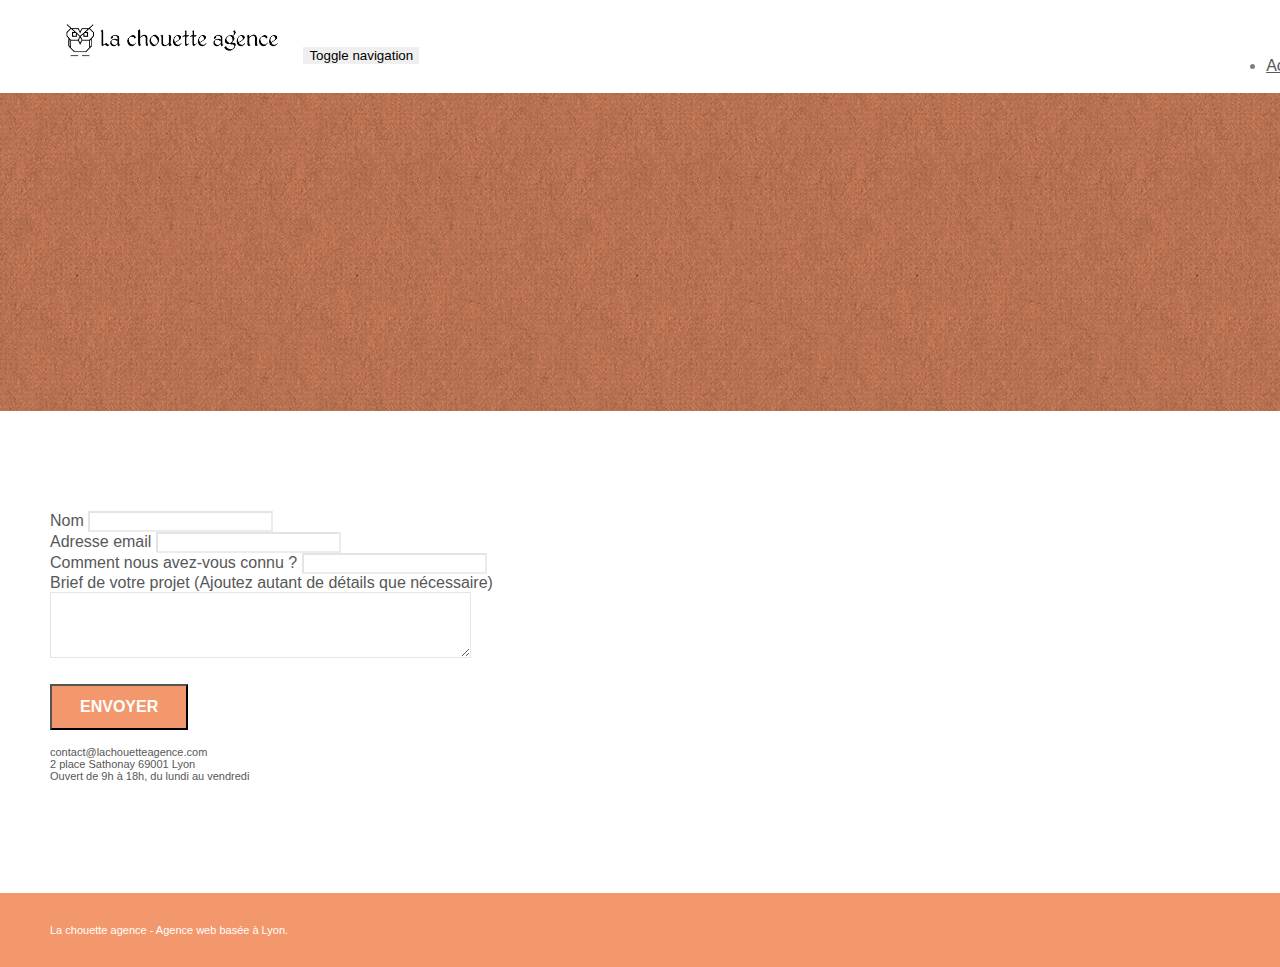
==== page2.html @ 3dccb361 "Modif. attribut lang" ====
<!DOCTYPE html>
<html lang="fr">
  <head>
    <meta charset="utf-8" />
    <meta name="keywords" content="" />
    <meta name="description" content="" />
    <meta
      name="viewport"
      content="width=device-width, initial-scale=1.0, viewport-fit=cover"
    />
    <link rel="shortcut icon" type="image/png" href="favicon.jpg" />

    <link rel="stylesheet" type="text/css" href="./css/bootstrap.min.css" />
    <link rel="stylesheet" type="text/css" href="style.css" />
    <link rel="stylesheet" type="text/css" href="./css/font-awesome.min.css" />
    <link rel="stylesheet" type="text/css" href="./css/et-line.min.css" />

    <script src="./js/jquery-2.1.0.min.js"></script>
    <script src="./js/bootstrap.min.js"></script>
    <script src="./js/blocs.min.js"></script>
    <script src="./js/jqBootstrapValidation.js"></script>
    <script src="./js/formHandler.js"></script>
    <title>page2</title>

    <!-- Analytics -->

    <!-- Analytics END -->
  </head>
  <body>
    <!-- Principal conteneur -->
    <div class="page-container">
      <!-- bloc-0 -->
      <div class="bloc bgc-white l-bloc" id="bloc-0">
        <div class="container bloc-sm">
          <nav class="navbar row">
            <div class="navbar-header">
              <a class="navbar-brand" href="index.html"
                ><img
                  src="img/la-chouette-agence.png"
                  alt="atlanta web design logo"
                  height="40"
              /></a>
              <button
                id="nav-toggle"
                type="button"
                class="ui-navbar-toggle navbar-toggle"
                data-toggle="collapse"
                data-target=".navbar-1"
              >
                <span class="sr-only">Toggle navigation</span
                ><span class="icon-bar"></span><span class="icon-bar"></span
                ><span class="icon-bar"></span>
              </button>
            </div>
            <div class="collapse navbar-collapse navbar-1 special-dropdown-nav">
              <ul class="site-navigation nav navbar-nav">
                <li>
                  <a href="index.html">Accueil</a>
                </li>
                <li></li>
                <li>
                  <a href="page2.html">page2 &gt;</a>
                </li>
              </ul>
            </div>
          </nav>
        </div>
      </div>
      <!-- bloc-0 END -->

      <!-- bloc-6 -->
      <div
        class="bloc bg-dots-bg bg-repeat bgc-atomic-tangerine d-bloc bloc-bg-texture texture-paper"
        id="bloc-6"
      >
        <div class="container bloc-lg">
          <div class="row">
            <div class="col-sm-12">
              <h1 class="text-center hero-bloc-text tc-white">
                Parlons web design !
              </h1>
              <p class="text-center mg-lg tc-white tight-width-whitespace">
                Nous sommes ravis que vous souhaitiez collaborer avec notre
                agence.<br />
                Parlez-nous de votre projet en complétant le formulaire
                ci-dessous.
              </p>
            </div>
          </div>
        </div>
      </div>
      <!-- bloc-6 END -->

      <!-- bloc-7 -->
      <div class="bloc bgc-white l-bloc" id="bloc-7">
        <div class="container bloc-lg">
          <div class="row">
            <div class="col-sm-6">
              <form
                id="form_1"
                novalidate
                success-msg="Your message has been sent."
                fail-msg="Sorry it seems that our mail server is not responding, Sorry for the inconvenience!"
              >
                <div class="form-group">
                  <label> Nom </label>
                  <input id="name" class="form-control" required />
                </div>
                <div class="form-group">
                  <label> Adresse email </label>
                  <input
                    id="email"
                    class="form-control"
                    type="email"
                    required
                  />
                </div>
                <div class="form-group">
                  <label> Comment nous avez-vous connu ? </label>
                  <input
                    class="form-control"
                    type="email"
                    required
                    id="input_504"
                  />
                </div>
                <div class="form-group">
                  <label>
                    Brief de votre projet (Ajoutez autant de détails que
                    nécessaire)<br /> </label
                  ><textarea
                    id="message"
                    class="form-control"
                    rows="4"
                    cols="50"
                    required
                  ></textarea>
                </div>
                <button
                  class="bloc-button btn btn-lg btn-block cta-hero btn-atomic-tangerine"
                  type="submit"
                >
                  Envoyer
                </button>
              </form>
            </div>
            <div class="col-sm-6">
              <p>
                contact@lachouetteagence.com<br />2 place Sathonay 69001 Lyon<br />Ouvert
                de 9h à 18h, du lundi au vendredi<br />
              </p>
            </div>
          </div>
        </div>
      </div>
      <!-- bloc-7 END -->

      <!-- ScrollToTop Button -->
      <a class="bloc-button btn btn-d scrollToTop" onclick="scrollToTarget('1')"
        ><span class="fa fa-chevron-up"></span
      ></a>
      <!-- ScrollToTop Button END-->

      <!-- Footer - bloc-8 -->
      <div class="bloc bgc-atomic-tangerine d-bloc" id="bloc-8">
        <div class="container bloc-sm">
          <div class="row">
            <div class="col-sm-12">
              <p class="text-center white">
                La chouette agence - Agence web basée à Lyon.<br />
              </p>
              <div class="row row-no-gutters social">
                <div class="col-sm-3">
                  <div class="text-center">
                    <a class="social" href="index.html"
                      ><span class="fa fa-twitter icon-md"></span
                    ></a>
                  </div>
                </div>
                <div class="col-sm-3">
                  <div class="text-center">
                    <a class="social" href="index.html"
                      ><span class="fa fa-facebook icon-md"></span
                    ></a>
                  </div>
                </div>
                <div class="col-sm-3">
                  <div class="text-center">
                    <a class="social" href="index.html"
                      ><span class="fa fa-dribbble icon-md"></span
                    ></a>
                  </div>
                </div>
                <div class="col-sm-3">
                  <div class="text-center">
                    <a class="social" href="index.html"
                      ><span class="fa fa-instagram icon-md"></span
                    ></a>
                  </div>
                </div>
              </div>
            </div>
          </div>
        </div>
      </div>
      <!-- Footer - bloc-8 END -->
    </div>
    <!-- Principal conteneur END -->
  </body>
</html>
---- style.css ----
body {
    margin: 0;
    padding: 0;
    background: #FFF;
    overflow-x: hidden;
    -webkit-font-smoothing: antialiased;
    -moz-osx-font-smoothing: grayscale;
}

a,
button {
    transition: all .3s ease-in-out;
    outline: none!important;
}

a:hover {
    text-decoration: none;
    cursor: pointer;
}

#page-loading-blocs-notifaction {
    position: fixed;
    top: 0;
    bottom: 0;
    width: 100%;
    z-index: 100000;
    background: #FFFFFF url("img/pageload-spinner.gif") no-repeat center center;
}

.bloc {
    width: 100%;
    clear: both;
    background: 50% 50% no-repeat;
    padding: 0 50px;
    -webkit-background-size: cover;
    -moz-background-size: cover;
    -o-background-size: cover;
    background-size: cover;
    position: relative;
}

.bloc .container {
    padding-left: 0;
    padding-right: 0;
}

.bloc-lg {
    padding: 100px 50px;
}

.bloc-md {
    padding: 50px;
}

.bloc-sm {
    padding: 20px 50px;
}

.bg-center,
.bg-l-edge,
.bg-r-edge,
.bg-t-edge,
.bg-b-edge,
.bg-tl-edge,
.bg-bl-edge,
.bg-tr-edge,
.bg-br-edge,
.bg-repeat {
    -webkit-background-size: auto!important;
    -moz-background-size: auto!important;
    -o-background-size: auto!important;
    background-size: auto!important;
}

.bg-repeat {
    background: repeat;
}

.bg-t-edge {
    background: top no-repeat;
}

.bloc-bg-texture::before {
    content: "";
    background-size: 2px 2px;
    position: absolute;
    top: 0;
    bottom: 0;
    left: 0;
    right: 0;
}

.texture-paper::before {
    background: url("img/texture-paper.png");
    background-size: 280px 280px;
}

.b-parallax {
    background-attachment: fixed;
}

.d-bloc {
    color: rgba(255, 255, 255, .7);
}

.d-bloc button:hover {
    color: rgba(255, 255, 255, .9);
}

.d-bloc .icon-round,
.d-bloc .icon-square,
.d-bloc .icon-rounded,
.d-bloc .icon-semi-rounded-a,
.d-bloc .icon-semi-rounded-b {
    border-color: rgba(255, 255, 255, .9);
}

.d-bloc .divider-h span {
    border-color: rgba(255, 255, 255, .2);
}

.d-bloc .a-btn,
.d-bloc .navbar a,
.d-bloc .navbar-brand,
.d-bloc a .icon-sm,
.d-bloc a .icon-md,
.d-bloc a .icon-lg,
.d-bloc a .icon-xl,
.d-bloc h1 a,
.d-bloc h2 a,
.d-bloc h3 a,
.d-bloc h4 a,
.d-bloc h5 a,
.d-bloc h6 a,
.d-bloc p a {
    color: rgba(255, 255, 255, .6);
}

.d-bloc .a-btn:hover,
.d-bloc .navbar a:hover,
.d-bloc .navbar-brand:hover,
.d-bloc a:hover .icon-sm,
.d-bloc a:hover .icon-md,
.d-bloc a:hover .icon-lg,
.d-bloc a:hover .icon-xl,
.d-bloc h1 a:hover,
.d-bloc h2 a:hover,
.d-bloc h3 a:hover,
.d-bloc h4 a:hover,
.d-bloc h5 a:hover,
.d-bloc h6 a:hover,
.d-bloc p a:hover {
    color: rgba(255, 255, 255, 1);
}

.d-bloc .navbar-toggle .icon-bar {
    background: rgba(255, 255, 255, 1);
}

.d-bloc .btn-wire,
.d-bloc .btn-wire:hover {
    color: rgba(255, 255, 255, 1);
    border-color: rgba(255, 255, 255, 1);
}

.d-bloc .panel {
    color: rgba(0, 0, 0, .5);
}

.d-bloc .panel button:hover {
    color: rgba(0, 0, 0, .7);
}

.d-bloc .panel icon {
    border-color: rgba(0, 0, 0, .7);
}

.d-bloc .panel .divider-h span {
    border-color: rgba(0, 0, 0, .1);
}

.d-bloc .panel .a-btn {
    color: rgba(0, 0, 0, .6);
}

.d-bloc .panel .a-btn:hover {
    color: rgba(0, 0, 0, 1);
}

.d-bloc .panel .btn-wire,
.d-bloc .panel .btn-wire:hover {
    color: rgba(0, 0, 0, .7);
    border-color: rgba(0, 0, 0, .3);
}

.d-bloc .panel,
.l-bloc {
    color: rgba(0, 0, 0, .5);
}

.d-bloc .panel button:hover,
.l-bloc button:hover {
    color: rgba(0, 0, 0, .7);
}

.l-bloc .icon-round,
.l-bloc .icon-square,
.l-bloc .icon-rounded,
.l-bloc .icon-semi-rounded-a,
.l-bloc .icon-semi-rounded-b {
    border-color: rgba(0, 0, 0, .7);
}

.d-bloc .panel .divider-h span,
.l-bloc .divider-h span {
    border-color: rgba(0, 0, 0, .1);
}

.d-bloc .panel .a-btn,
.l-bloc .a-btn,
.l-bloc .navbar a,
.l-bloc .navbar-brand,
.l-bloc a .icon-sm,
.l-bloc a .icon-md,
.l-bloc a .icon-lg,
.l-bloc a .icon-xl,
.l-bloc h1 a,
.l-bloc h2 a,
.l-bloc h3 a,
.l-bloc h4 a,
.l-bloc h5 a,
.l-bloc h6 a,
.l-bloc p a {
    color: rgba(0, 0, 0, .6);
}

.d-bloc .panel .a-btn:hover,
.l-bloc .a-btn:hover,
.l-bloc .navbar a:hover,
.l-bloc .navbar-brand:hover,
.l-bloc a:hover .icon-sm,
.l-bloc a:hover .icon-md,
.l-bloc a:hover .icon-lg,
.l-bloc a:hover .icon-xl,
.l-bloc h1 a:hover,
.l-bloc h2 a:hover,
.l-bloc h3 a:hover,
.l-bloc h4 a:hover,
.l-bloc h5 a:hover,
.l-bloc h6 a:hover,
.l-bloc p a:hover {
    color: rgba(0, 0, 0, 1);
}

.l-bloc .navbar-toggle .icon-bar {
    color: rgba(0, 0, 0, .6);
}

.d-bloc .panel .btn-wire,
.d-bloc .panel .btn-wire:hover,
.l-bloc .btn-wire,
.l-bloc .btn-wire:hover {
    color: rgba(0, 0, 0, .7);
    border-color: rgba(0, 0, 0, .3);
}

.voffset {
    margin-top: 30px;
}

.voffset-lg {
    margin-top: 80px;
}

.row-no-gutters {
    margin-right: 0;
    margin-left: 0;
}

.row.row-no-gutters > [class^="col-"],
.row.row-no-gutters > [class*=" col-"] {
    padding-right: 0;
    padding-left: 0;
}

#bloc-1-hero h1 {
    font-size: 32px;
}

.navbar {
    margin-bottom: 0;
    z-index: 1;
}

.navbar-brand {
    height: auto;
    padding: 3px 15px;
    font-size: 25px;
    font-weight: normal;
    font-weight: 600;
    line-height: 44px;
}

.navbar-brand img {
    max-height: 200px;
    margin: 0 5px 0 0;
    display: inline;
}

.navbar-brand img[src$=svg] {
    min-width: 100px;
}

.nav-center .navbar-brand img {
    margin: 0;
}

.navbar .nav {
    padding-top: 2px;
    margin-right: -16px;
    float: right;
    z-index: 1;
}

.nav > li {
    float: left;
    margin-top: 4px;
    font-size: 16px;
}

.navbar-nav .open .dropdown-menu > li > a {
    text-align: inherit;
}

.nav > li a:hover,
.nav > li a:focus {
    background: transparent;
}

.navbar-toggle {
    margin: 10px 10px 0 0;
    border: 0px;
}

.navbar-toggle:hover {
    background: transparent!important;
}

.navbar-toggle .icon-bar {
    background-color: rgba(0, 0, 0, .5);
    width: 26px;
}

.nav-invert .navbar .nav {
    float: left;
}

.nav-invert .navbar-header,
.nav-invert .navbar-brand {
    float: right;
    position: relative;
    z-index: 2;
}

@media (min-width: 768px) {
    .site-navigation {
        position: absolute;
        top: 50%;
        right: 20px;
        transform: translate(0, -50%);
        -webkit-transform: translateY(-50%);
    }
    .nav > li .dropdown-menu a,
    .nav > li .dropdown-menu a:hover {
        color: #484848;
    }
    .nav-invert .site-navigation {
        left: 0;
        right: 0;
    }
    .nav-center {
        text-align: center;
    }
    .nav-center .navbar-header {
        width: 100%;
    }
    .nav-center .navbar-header,
    .nav-center .navbar-brand,
    .nav-center .nav > li {
        float: none;
        display: inline-block;
    }
    .nav-center .site-navigation {
        position: relative;
        width: 100%;
        right: 0;
        margin-right: 0px;
        margin-top: 20px;
    }
    .nav-center.mini-nav .navbar-toggle {
        float: none;
        margin: 10px auto 0;
    }
}

.nav > li > .dropdown a {
    background: none!important;
    display: block;
    padding: 14px 15px;
}

nav .caret {
    margin: 0 5px;
}

.dropdown-menu .dropdown-menu {
    top: -8px;
    left: 100%;
}

.dropdown-menu .dropmenu-flow-right {
    top: 100%;
    left: 0;
    margin-left: -1px;
    border-top-left-radius: 0;
    border-top-right-radius: 0;
}

.dropdown-menu .dropdown span {
    border: 4px solid black;
    border-top-color: transparent;
    border-right-color: transparent;
    border-bottom-color: transparent;
    margin: 6px -5px 0 0!important;
    float: right;
}

.mg-md {
    margin-top: 10px;
    margin-bottom: 20px;
}

.mg-lg {
    margin-top: 10px;
    margin-bottom: 40px;
}

.btn {
    margin: 0 5px 5px 0;
}

.btn.pull-right {
    margin: 0 0 5px 5px;
}

.btn-d,
.btn-d:hover,
.btn-d:focus {
    color: #FFF;
    background: rgba(0, 0, 0, .3);
}

button {
    outline: none!important;
}

.btn-rd {
    border-radius: 40px;
}

.btn-clean {
    border: 1px solid rgba(0, 0, 0, .08);
    border-bottom-color: rgba(0, 0, 0, .1);
    text-shadow: 0 1px 0 rgba(0, 0, 1, .1);
    box-shadow: 0 1px 3px rgba(0, 0, 1, .25), inset 0 1px 0 0 rgba(255, 255, 255, .15);
}

.icon-md {
    font-size: 30px!important;
}

.icon-lg {
    font-size: 60px!important;
}

.sm-shadow {
    text-shadow: 0 1px 2px rgba(0, 0, 0, .3);
}

.panel-sq,
.panel-sq .panel-heading,
.panel-sq .panel-footer {
    border-radius: 0;
}

.panel-rd {
    border-radius: 30px;
}

.panel-rd .panel-heading {
    border-radius: 29px 29px 0 0;
}

.panel-rd .panel-footer {
    border-radius: 0 0 29px 29px;
}

.form-control {
    border-color: rgba(0, 0, 0, .1);
    box-shadow: none;
}

.scrollToTop {
    width: 40px;
    height: 40px;
    position: fixed;
    bottom: 20px;
    right: 20px;
    opacity: 0;
    z-index: 500;
    transition: all .3s ease-in-out;
}

.scrollToTop span {
    margin-top: 6px;
}

.showScrollTop {
    font-size: 14px;
    opacity: 1;
}

a[data-lightbox] {
    position: relative;
    display: block;
    text-align: center;
}

a[data-lightbox]:hover::before {
    content: "+";
    font-family: "HelveticaNeue-Light", "Helvetica Neue Light", "Helvetica Neue", Helvetica, Arial;
    font-size: 32px;
    width: 50px;
    height: 50px;
    margin-left: -25px;
    border-radius: 50%;
    background: rgba(0, 0, 0, .6);
    color: #FFF;
    font-weight: 100;
    z-index: 1;
    position: absolute;
    top: 50%;
    transform: translateY(-50%);
    -webkit-transform: translateY(-50%);
}

a[data-lightbox]:hover img {
    opacity: 0.6;
    -webkit-animation-fill-mode: none;
    animation-fill-mode: none;
}

#lightbox-modal {
    display: flex;
    align-items: center;
}

#lightbox-modal .modal-dialog {
    width: 90%;
    max-width: 900px;
    margin: 0 auto 0;
}

#lightbox-modal .modal-dialog img {
    max-height: 90vh;
    margin: 0 auto;
}

.lightbox-caption {
    padding: 20px;
    color: #FFF;
    background: rgba(0, 0, 0, .5);
    position: absolute;
    left: 15px;
    right: 15px;
    bottom: 5px;
}

.close-lightbox {
    color: #FFF;
    font-size: 30px;
    position: absolute;
    top: 20px;
    right: 20px;
    z-index: 20;
    background: rgba(0, 0, 0, .5);
    border: none;
    line-height: 30px;
    padding: 0 9px 5px;
    opacity: 0.3;
}

.close-lightbox:hover,
.next-lightbox:hover,
.prev-lightbox:hover {
    opacity: 1.0;
    color: #FFF;
}

.next-lightbox,
.prev-lightbox {
    font-size: 20px;
    color: rgba(255, 255, 255, .9);
    background: rgba(0, 0, 0, .5);
    transition: all .2s ease-in-out;
    position: absolute;
    top: 45%;
    z-index: 1;
    opacity: 0.4;
}

.next-lightbox {
    padding: 6px 8px 1px 13px;
    right: 25px;
}

.prev-lightbox {
    padding: 6px 13px 1px 10px;
    left: 25px;
}

.snapshot-lb .modal-body {
    padding-bottom: 45px;
}

.snapshot-lb .lightbox-caption {
    padding: 0;
    color: rgba(0, 0, 0, .5);
    background: none;
}

h1,
h2,
h3,
h4,
h5,
h6,
p,
label,
.btn,
a {
    font-family: "helvetica";
    font-weight: 400;
    color: #575757!important;
}

.container {
    max-width: 1000px;
}

.hero-bloc-text {
    font-size: 38px;
}

.hero-bloc-text-sub {
    font-size: 36px;
}

.statement-bloc-text {
    line-height: 26px;
    font-style: italic;
    font-size: 20px;
    text-align: center;
    font-weight: lighter;
    max-width: 520px;
    margin: auto auto auto auto;
}

p {
    font-size: 11px;
}

.tight-width-whitespace {
    max-width: 600px;
    margin: auto auto auto auto;
}

.h1 {
    font-size: 20px;
    font-family: "Open Sans";
}

.cta-hero {
    margin-top: 22px;
    color: #FFFFFF!important;
    text-transform: uppercase;
    padding: 12px 28px 12px 28px;
    font-size: 16px;
    font-weight: 700;
}

.social {
    max-width: 400px;
    margin: auto auto auto auto;
}

h2 {
    font-size: 22px;
    line-height: 1.4em;
}

h3 {
    font-size: 15px;
    text-transform: uppercase;
    font-weight: 700;
    color: #333333!important;
}

.med-width-whitespace {
    max-width: 800px;
    margin: auto auto auto auto;
    box-shadow: 0px 0px 0px #000000;
}

h1 {
    color: #333333!important;
}

h4 {
    color: #333333!important;
}

.icons {
    margin-bottom: 14px;
    margin-top: 24px;
}

.white {
    color: #FFFFFF!important;
}

.portfolio-thumb {
    margin-bottom: 24px;
}

.portfolio-row {
    margin-bottom: 44px;
    margin-top: 50px;
}

.avatar {
    box-shadow: 0px 4px 9px rgba(0, 0, 0, 0.3);
}

.black-background {
    background-color: rgba(165, 147, 99, 0.7);
    padding: 40px 40px 40px 40px;
}

.bold-link {
    font-weight: 900;
    text-decoration: underline!important;
}

.bgc-white {
    background-color: #FFFFFF;
}

.bgc-dark-slate-blue {
    background-color: #364577;
}

.bgc-atomic-tangerine {
    background-color: #F3976C;
}

.tc-white {
    color: #F3976C!important;
}

.btn-atomic-tangerine {
    background: #F3976C;
    color: #FFFFFF!important;
}

.btn-atomic-tangerine:hover {
    background: #c27956!important;
    color: #FFFFFF!important;
}

.ltc-white {
    color: #FFFFFF!important;
}

.ltc-white:hover {
    color: #cccccc!important;
}

.ltc-atomic-tangerine {
    color: #F3976C!important;
}

.ltc-atomic-tangerine:hover {
    color: #c27956!important;
}

.icon-dark-slate-blue {
    color: #364577!important;
    border-color: #364577!important;
}

.bg-dots-bg {
    background-image: url("img/dots-bg.png");
}

.bg-lines-h2-bg {
    background-image: url("img/lines-h2-bg.png");
}

.bg-banniere {
    background-image: url("img/la-chouette-agence-banniere.jpg");
}

.bg-presentation {
    background-image: url("img/image-de-presentation.bmp");
}

@media (max-width: 1024px) {
    .bloc {
        padding-left: 20px;
        padding-right: 20px;
    }
    .bloc.full-width-bloc,
    .bloc-tile-2.full-width-bloc .container,
    .bloc-tile-3.full-width-bloc .container,
    .bloc-tile-4.full-width-bloc .container {
        padding-left: 0;
        padding-right: 0;
    }
}

@media (max-width: 992px) and (min-width: 768px) {
    .navbar .nav {
        max-width: 80%
    }
    .nav-center.navbar .nav {
        max-width: 100%
    }
}

@media only screen and (min-device-width: 768px) and (max-device-width: 1024px) and (orientation: landscape) {
    .b-parallax {
        background-attachment: scroll;
    }
}

@media only screen and (min-device-width: 1024px) and (max-device-width: 1366px) and (-webkit-min-device-pixel-ratio: 1.5) {
    .b-parallax {
        background-attachment: scroll;
    }
}

@media (max-width: 991px) {
    .container {
        width: 100%;
    }
    .b-parallax {
        background-attachment: scroll;
    }
    .page-container,
    #hero-bloc {
        overflow-x: hidden;
        position: relative;
    }
    .bloc {
        padding-left: constant(safe-area-inset-left);
        padding-right: constant(safe-area-inset-right);
    }
    .bloc-group,
    .bloc-group .bloc {
        display: block;
        width: 100%;
    }
    .bloc-fill-screen .fill-bloc-top-edge,
    .bloc-fill-screen .fill-bloc-bottom-edge {
        padding: 0 20px;
        padding-left: constant(safe-area-inset-left);
        padding-right: constant(safe-area-inset-right);
    }
}

@media (max-width: 767px) {
    .page-container {
        overflow-x: hidden;
        position: relative;
    }
    h1,
    h2,
    h3,
    h4,
    h5,
    h6,
    p,
    #disqus_thread {
        padding-left: 10px!important;
        padding-right: 10px!important;
    }
    .b-parallax {
        background-attachment: scroll;
    }
    .navbar .nav {
        padding-top: 0;
        border-top: 1px solid rgba(0, 0, 0, .2);
        float: none!important;
    }
    .navbar.row {
        margin-left: 0;
        margin-right: 0;
    }
    .site-navigation {
        position: inherit;
        transform: none;
        -webkit-transform: none;
        -ms-transform: none;
    }
    .nav > li {
        margin-top: 0;
        border-bottom: 1px solid rgba(0, 0, 0, .1);
        background: rgba(0, 0, 0, .05);
        text-align: left;
        padding-left: 15px;
        width: 100%;
    }
    .nav > li:hover {
        background: rgba(0, 0, 0, .08);
    }
    .dropdown .dropdown a .caret {
        float: none;
        margin: 5px 0 0 10px!important;
        border: 4px solid black;
        border-bottom-color: transparent;
        border-right-color: transparent;
        border-left-color: transparent;
    }
    #hero-bloc .navbar .nav {
        background: rgba(0, 0, 0, .8);
    }
    #hero-bloc .navbar .nav a {
        color: rgba(255, 255, 255, .6);
    }
    .hero {
        padding: 50px 0;
    }
    .hero-nav {
        left: -1px;
        right: -1px;
    }
    .navbar-collapse {
        padding: 0;
        overflow-x: hidden;
        -webkit-box-shadow: none;
        box-shadow: none;
    }
    .navbar-brand img {
        max-height: 40px;
        width: auto;
    }
    .nav-invert .navbar-header {
        float: none;
        width: 100%;
    }
    .nav-invert .navbar-toggle {
        float: left;
        margin-left: 10px;
    }
    .bloc {
        padding-left: 0;
        padding-right: 0;
    }
    .bloc-xxl,
    .bloc-xl,
    .bloc-lg {
        padding: 40px 0;
    }
    .bloc-sm,
    .bloc-md {
        padding-left: 0;
        padding-right: 0;
    }
    .bloc-tile-2 .container,
    .bloc-tile-3 .container,
    .bloc-tile-4 .container,
    .bloc-fill-screen .fill-bloc-top-edge,
    .bloc-fill-screen .fill-bloc-bottom-edge {
        padding-left: 0;
        padding-right: 0;
    }
    .a-block {
        padding: 0 10px;
    }
    .btn-dwn {
        display: none;
    }
    .voffset {
        margin-top: 5px;
    }
    .voffset-md {
        margin-top: 20px;
    }
    .voffset-lg {
        margin-top: 30px;
    }
    form {
        padding: 5px;
    }
    .close-lightbox {
        display: inline-block;
    }
    .blocsapp-device-iphone5 {
        background-size: 216px 425px;
        padding-top: 60px;
        width: 216px;
        height: 425px;
    }
    .blocsapp-device-iphone5 img {
        width: 180px;
        height: 320px;
    }
}

@media (max-width: 400px) {
    .bloc {
        padding-left: 0;
        padding-right: 0;
    }
}

@media (max-width: 767px) {
    .bloc-mob-center-text {
        text-align: center;
    }
}
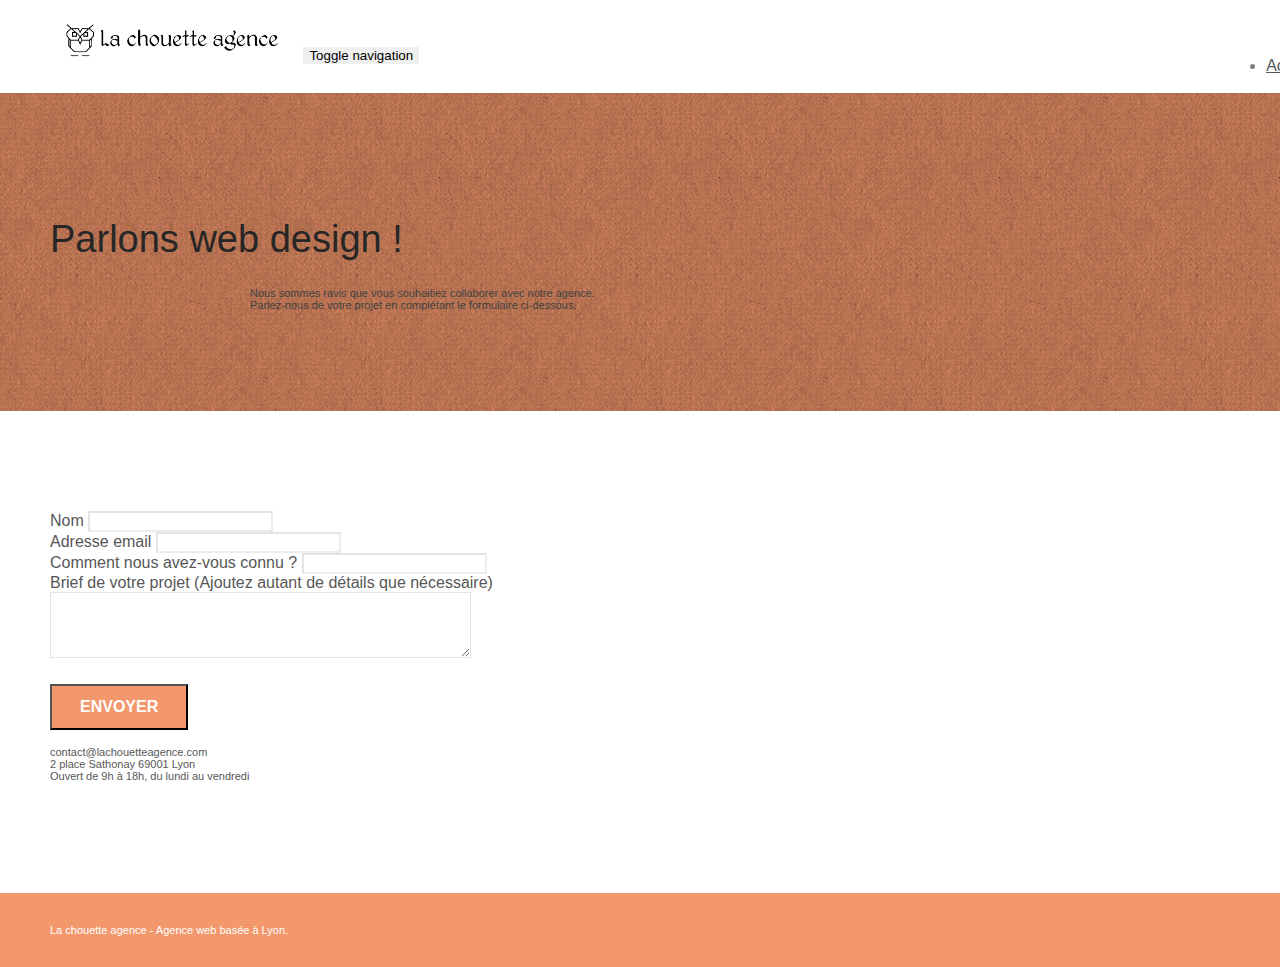
==== commit 987e1d70: "Mod. couleur texte bloc 6" ====
--- a/page2.html
+++ b/page2.html
@@ -76,10 +76,8 @@
         <div class="container bloc-lg">
           <div class="row">
             <div class="col-sm-12">
-              <h1 class="text-center hero-bloc-text tc-white">
-                Parlons web design !
-              </h1>
-              <p class="text-center mg-lg tc-white tight-width-whitespace">
+              <h1 class="text-center hero-bloc-text">Parlons web design !</h1>
+              <p class="text-center mg-lg tight-width-whitespace">
                 Nous sommes ravis que vous souhaitiez collaborer avec notre
                 agence.<br />
                 Parlez-nous de votre projet en complétant le formulaire
--- a/style.css
+++ b/style.css
@@ -1,59 +1,59 @@
 body {
-    margin: 0;
-    padding: 0;
-    background: #FFF;
-    overflow-x: hidden;
-    -webkit-font-smoothing: antialiased;
-    -moz-osx-font-smoothing: grayscale;
+  margin: 0;
+  padding: 0;
+  background: #fff;
+  overflow-x: hidden;
+  -webkit-font-smoothing: antialiased;
+  -moz-osx-font-smoothing: grayscale;
 }
 
 a,
 button {
-    transition: all .3s ease-in-out;
-    outline: none!important;
+  transition: all 0.3s ease-in-out;
+  outline: none !important;
 }
 
 a:hover {
-    text-decoration: none;
-    cursor: pointer;
+  text-decoration: none;
+  cursor: pointer;
 }
 
 #page-loading-blocs-notifaction {
-    position: fixed;
-    top: 0;
-    bottom: 0;
-    width: 100%;
-    z-index: 100000;
-    background: #FFFFFF url("img/pageload-spinner.gif") no-repeat center center;
+  position: fixed;
+  top: 0;
+  bottom: 0;
+  width: 100%;
+  z-index: 100000;
+  background: #ffffff url("img/pageload-spinner.gif") no-repeat center center;
 }
 
 .bloc {
-    width: 100%;
-    clear: both;
-    background: 50% 50% no-repeat;
-    padding: 0 50px;
-    -webkit-background-size: cover;
-    -moz-background-size: cover;
-    -o-background-size: cover;
-    background-size: cover;
-    position: relative;
+  width: 100%;
+  clear: both;
+  background: 50% 50% no-repeat;
+  padding: 0 50px;
+  -webkit-background-size: cover;
+  -moz-background-size: cover;
+  -o-background-size: cover;
+  background-size: cover;
+  position: relative;
 }
 
 .bloc .container {
-    padding-left: 0;
-    padding-right: 0;
+  padding-left: 0;
+  padding-right: 0;
 }
 
 .bloc-lg {
-    padding: 100px 50px;
+  padding: 100px 50px;
 }
 
 .bloc-md {
-    padding: 50px;
+  padding: 50px;
 }
 
 .bloc-sm {
-    padding: 20px 50px;
+  padding: 20px 50px;
 }
 
 .bg-center,
@@ -66,45 +66,45 @@
 .bg-tr-edge,
 .bg-br-edge,
 .bg-repeat {
-    -webkit-background-size: auto!important;
-    -moz-background-size: auto!important;
-    -o-background-size: auto!important;
-    background-size: auto!important;
+  -webkit-background-size: auto !important;
+  -moz-background-size: auto !important;
+  -o-background-size: auto !important;
+  background-size: auto !important;
 }
 
 .bg-repeat {
-    background: repeat;
+  background: repeat;
 }
 
 .bg-t-edge {
-    background: top no-repeat;
+  background: top no-repeat;
 }
 
 .bloc-bg-texture::before {
-    content: "";
-    background-size: 2px 2px;
-    position: absolute;
-    top: 0;
-    bottom: 0;
-    left: 0;
-    right: 0;
+  content: "";
+  background-size: 2px 2px;
+  position: absolute;
+  top: 0;
+  bottom: 0;
+  left: 0;
+  right: 0;
 }
 
 .texture-paper::before {
-    background: url("img/texture-paper.png");
-    background-size: 280px 280px;
+  background: url("img/texture-paper.png");
+  background-size: 280px 280px;
 }
 
 .b-parallax {
-    background-attachment: fixed;
+  background-attachment: fixed;
 }
 
 .d-bloc {
-    color: rgba(255, 255, 255, .7);
+  color: rgba(255, 255, 255, 0.7);
 }
 
 .d-bloc button:hover {
-    color: rgba(255, 255, 255, .9);
+  color: rgba(255, 255, 255, 0.9);
 }
 
 .d-bloc .icon-round,
@@ -112,11 +112,11 @@
 .d-bloc .icon-rounded,
 .d-bloc .icon-semi-rounded-a,
 .d-bloc .icon-semi-rounded-b {
-    border-color: rgba(255, 255, 255, .9);
+  border-color: rgba(255, 255, 255, 0.9);
 }
 
 .d-bloc .divider-h span {
-    border-color: rgba(255, 255, 255, .2);
+  border-color: rgba(255, 255, 255, 0.2);
 }
 
 .d-bloc .a-btn,
@@ -133,7 +133,7 @@
 .d-bloc h5 a,
 .d-bloc h6 a,
 .d-bloc p a {
-    color: rgba(255, 255, 255, .6);
+  color: rgba(255, 255, 255, 0.6);
 }
 
 .d-bloc .a-btn:hover,
@@ -150,57 +150,57 @@
 .d-bloc h5 a:hover,
 .d-bloc h6 a:hover,
 .d-bloc p a:hover {
-    color: rgba(255, 255, 255, 1);
+  color: rgba(255, 255, 255, 1);
 }
 
 .d-bloc .navbar-toggle .icon-bar {
-    background: rgba(255, 255, 255, 1);
+  background: rgba(255, 255, 255, 1);
 }
 
 .d-bloc .btn-wire,
 .d-bloc .btn-wire:hover {
-    color: rgba(255, 255, 255, 1);
-    border-color: rgba(255, 255, 255, 1);
+  color: rgba(255, 255, 255, 1);
+  border-color: rgba(255, 255, 255, 1);
 }
 
 .d-bloc .panel {
-    color: rgba(0, 0, 0, .5);
+  color: rgba(0, 0, 0, 0.5);
 }
 
 .d-bloc .panel button:hover {
-    color: rgba(0, 0, 0, .7);
+  color: rgba(0, 0, 0, 0.7);
 }
 
 .d-bloc .panel icon {
-    border-color: rgba(0, 0, 0, .7);
+  border-color: rgba(0, 0, 0, 0.7);
 }
 
 .d-bloc .panel .divider-h span {
-    border-color: rgba(0, 0, 0, .1);
+  border-color: rgba(0, 0, 0, 0.1);
 }
 
 .d-bloc .panel .a-btn {
-    color: rgba(0, 0, 0, .6);
+  color: rgba(0, 0, 0, 0.6);
 }
 
 .d-bloc .panel .a-btn:hover {
-    color: rgba(0, 0, 0, 1);
+  color: rgba(0, 0, 0, 1);
 }
 
 .d-bloc .panel .btn-wire,
 .d-bloc .panel .btn-wire:hover {
-    color: rgba(0, 0, 0, .7);
-    border-color: rgba(0, 0, 0, .3);
+  color: rgba(0, 0, 0, 0.7);
+  border-color: rgba(0, 0, 0, 0.3);
 }
 
 .d-bloc .panel,
 .l-bloc {
-    color: rgba(0, 0, 0, .5);
+  color: rgba(0, 0, 0, 0.5);
 }
 
 .d-bloc .panel button:hover,
 .l-bloc button:hover {
-    color: rgba(0, 0, 0, .7);
+  color: rgba(0, 0, 0, 0.7);
 }
 
 .l-bloc .icon-round,
@@ -208,12 +208,12 @@
 .l-bloc .icon-rounded,
 .l-bloc .icon-semi-rounded-a,
 .l-bloc .icon-semi-rounded-b {
-    border-color: rgba(0, 0, 0, .7);
+  border-color: rgba(0, 0, 0, 0.7);
 }
 
 .d-bloc .panel .divider-h span,
 .l-bloc .divider-h span {
-    border-color: rgba(0, 0, 0, .1);
+  border-color: rgba(0, 0, 0, 0.1);
 }
 
 .d-bloc .panel .a-btn,
@@ -231,7 +231,7 @@
 .l-bloc h5 a,
 .l-bloc h6 a,
 .l-bloc p a {
-    color: rgba(0, 0, 0, .6);
+  color: rgba(0, 0, 0, 0.6);
 }
 
 .d-bloc .panel .a-btn:hover,
@@ -249,394 +249,396 @@
 .l-bloc h5 a:hover,
 .l-bloc h6 a:hover,
 .l-bloc p a:hover {
-    color: rgba(0, 0, 0, 1);
+  color: rgba(0, 0, 0, 1);
 }
 
 .l-bloc .navbar-toggle .icon-bar {
-    color: rgba(0, 0, 0, .6);
+  color: rgba(0, 0, 0, 0.6);
 }
 
 .d-bloc .panel .btn-wire,
 .d-bloc .panel .btn-wire:hover,
 .l-bloc .btn-wire,
 .l-bloc .btn-wire:hover {
-    color: rgba(0, 0, 0, .7);
-    border-color: rgba(0, 0, 0, .3);
+  color: rgba(0, 0, 0, 0.7);
+  border-color: rgba(0, 0, 0, 0.3);
 }
 
 .voffset {
-    margin-top: 30px;
+  margin-top: 30px;
 }
 
 .voffset-lg {
-    margin-top: 80px;
+  margin-top: 80px;
 }
 
 .row-no-gutters {
-    margin-right: 0;
-    margin-left: 0;
+  margin-right: 0;
+  margin-left: 0;
 }
 
 .row.row-no-gutters > [class^="col-"],
 .row.row-no-gutters > [class*=" col-"] {
-    padding-right: 0;
-    padding-left: 0;
+  padding-right: 0;
+  padding-left: 0;
 }
 
 #bloc-1-hero h1 {
-    font-size: 32px;
+  font-size: 32px;
 }
 
 .navbar {
-    margin-bottom: 0;
-    z-index: 1;
+  margin-bottom: 0;
+  z-index: 1;
 }
 
 .navbar-brand {
-    height: auto;
-    padding: 3px 15px;
-    font-size: 25px;
-    font-weight: normal;
-    font-weight: 600;
-    line-height: 44px;
+  height: auto;
+  padding: 3px 15px;
+  font-size: 25px;
+  font-weight: normal;
+  font-weight: 600;
+  line-height: 44px;
 }
 
 .navbar-brand img {
-    max-height: 200px;
-    margin: 0 5px 0 0;
-    display: inline;
-}
-
-.navbar-brand img[src$=svg] {
-    min-width: 100px;
+  max-height: 200px;
+  margin: 0 5px 0 0;
+  display: inline;
+}
+
+.navbar-brand img[src$="svg"] {
+  min-width: 100px;
 }
 
 .nav-center .navbar-brand img {
-    margin: 0;
+  margin: 0;
 }
 
 .navbar .nav {
-    padding-top: 2px;
-    margin-right: -16px;
-    float: right;
-    z-index: 1;
+  padding-top: 2px;
+  margin-right: -16px;
+  float: right;
+  z-index: 1;
 }
 
 .nav > li {
-    float: left;
-    margin-top: 4px;
-    font-size: 16px;
+  float: left;
+  margin-top: 4px;
+  font-size: 16px;
 }
 
 .navbar-nav .open .dropdown-menu > li > a {
-    text-align: inherit;
+  text-align: inherit;
 }
 
 .nav > li a:hover,
 .nav > li a:focus {
-    background: transparent;
+  background: transparent;
 }
 
 .navbar-toggle {
-    margin: 10px 10px 0 0;
-    border: 0px;
+  margin: 10px 10px 0 0;
+  border: 0px;
 }
 
 .navbar-toggle:hover {
-    background: transparent!important;
+  background: transparent !important;
 }
 
 .navbar-toggle .icon-bar {
-    background-color: rgba(0, 0, 0, .5);
-    width: 26px;
+  background-color: rgba(0, 0, 0, 0.5);
+  width: 26px;
 }
 
 .nav-invert .navbar .nav {
-    float: left;
+  float: left;
 }
 
 .nav-invert .navbar-header,
 .nav-invert .navbar-brand {
-    float: right;
+  float: right;
+  position: relative;
+  z-index: 2;
+}
+
+@media (min-width: 768px) {
+  .site-navigation {
+    position: absolute;
+    top: 50%;
+    right: 20px;
+    transform: translate(0, -50%);
+    -webkit-transform: translateY(-50%);
+  }
+  .nav > li .dropdown-menu a,
+  .nav > li .dropdown-menu a:hover {
+    color: #484848;
+  }
+  .nav-invert .site-navigation {
+    left: 0;
+    right: 0;
+  }
+  .nav-center {
+    text-align: center;
+  }
+  .nav-center .navbar-header {
+    width: 100%;
+  }
+  .nav-center .navbar-header,
+  .nav-center .navbar-brand,
+  .nav-center .nav > li {
+    float: none;
+    display: inline-block;
+  }
+  .nav-center .site-navigation {
     position: relative;
-    z-index: 2;
-}
-
-@media (min-width: 768px) {
-    .site-navigation {
-        position: absolute;
-        top: 50%;
-        right: 20px;
-        transform: translate(0, -50%);
-        -webkit-transform: translateY(-50%);
-    }
-    .nav > li .dropdown-menu a,
-    .nav > li .dropdown-menu a:hover {
-        color: #484848;
-    }
-    .nav-invert .site-navigation {
-        left: 0;
-        right: 0;
-    }
-    .nav-center {
-        text-align: center;
-    }
-    .nav-center .navbar-header {
-        width: 100%;
-    }
-    .nav-center .navbar-header,
-    .nav-center .navbar-brand,
-    .nav-center .nav > li {
-        float: none;
-        display: inline-block;
-    }
-    .nav-center .site-navigation {
-        position: relative;
-        width: 100%;
-        right: 0;
-        margin-right: 0px;
-        margin-top: 20px;
-    }
-    .nav-center.mini-nav .navbar-toggle {
-        float: none;
-        margin: 10px auto 0;
-    }
+    width: 100%;
+    right: 0;
+    margin-right: 0px;
+    margin-top: 20px;
+  }
+  .nav-center.mini-nav .navbar-toggle {
+    float: none;
+    margin: 10px auto 0;
+  }
 }
 
 .nav > li > .dropdown a {
-    background: none!important;
-    display: block;
-    padding: 14px 15px;
+  background: none !important;
+  display: block;
+  padding: 14px 15px;
 }
 
 nav .caret {
-    margin: 0 5px;
+  margin: 0 5px;
 }
 
 .dropdown-menu .dropdown-menu {
-    top: -8px;
-    left: 100%;
+  top: -8px;
+  left: 100%;
 }
 
 .dropdown-menu .dropmenu-flow-right {
-    top: 100%;
-    left: 0;
-    margin-left: -1px;
-    border-top-left-radius: 0;
-    border-top-right-radius: 0;
+  top: 100%;
+  left: 0;
+  margin-left: -1px;
+  border-top-left-radius: 0;
+  border-top-right-radius: 0;
 }
 
 .dropdown-menu .dropdown span {
-    border: 4px solid black;
-    border-top-color: transparent;
-    border-right-color: transparent;
-    border-bottom-color: transparent;
-    margin: 6px -5px 0 0!important;
-    float: right;
+  border: 4px solid black;
+  border-top-color: transparent;
+  border-right-color: transparent;
+  border-bottom-color: transparent;
+  margin: 6px -5px 0 0 !important;
+  float: right;
 }
 
 .mg-md {
-    margin-top: 10px;
-    margin-bottom: 20px;
+  margin-top: 10px;
+  margin-bottom: 20px;
 }
 
 .mg-lg {
-    margin-top: 10px;
-    margin-bottom: 40px;
+  margin-top: 10px;
+  margin-bottom: 40px;
 }
 
 .btn {
-    margin: 0 5px 5px 0;
+  margin: 0 5px 5px 0;
 }
 
 .btn.pull-right {
-    margin: 0 0 5px 5px;
+  margin: 0 0 5px 5px;
 }
 
 .btn-d,
 .btn-d:hover,
 .btn-d:focus {
-    color: #FFF;
-    background: rgba(0, 0, 0, .3);
+  color: #fff;
+  background: rgba(0, 0, 0, 0.3);
 }
 
 button {
-    outline: none!important;
+  outline: none !important;
 }
 
 .btn-rd {
-    border-radius: 40px;
+  border-radius: 40px;
 }
 
 .btn-clean {
-    border: 1px solid rgba(0, 0, 0, .08);
-    border-bottom-color: rgba(0, 0, 0, .1);
-    text-shadow: 0 1px 0 rgba(0, 0, 1, .1);
-    box-shadow: 0 1px 3px rgba(0, 0, 1, .25), inset 0 1px 0 0 rgba(255, 255, 255, .15);
+  border: 1px solid rgba(0, 0, 0, 0.08);
+  border-bottom-color: rgba(0, 0, 0, 0.1);
+  text-shadow: 0 1px 0 rgba(0, 0, 1, 0.1);
+  box-shadow: 0 1px 3px rgba(0, 0, 1, 0.25),
+    inset 0 1px 0 0 rgba(255, 255, 255, 0.15);
 }
 
 .icon-md {
-    font-size: 30px!important;
+  font-size: 30px !important;
 }
 
 .icon-lg {
-    font-size: 60px!important;
+  font-size: 60px !important;
 }
 
 .sm-shadow {
-    text-shadow: 0 1px 2px rgba(0, 0, 0, .3);
+  text-shadow: 0 1px 2px rgba(0, 0, 0, 0.3);
 }
 
 .panel-sq,
 .panel-sq .panel-heading,
 .panel-sq .panel-footer {
-    border-radius: 0;
+  border-radius: 0;
 }
 
 .panel-rd {
-    border-radius: 30px;
+  border-radius: 30px;
 }
 
 .panel-rd .panel-heading {
-    border-radius: 29px 29px 0 0;
+  border-radius: 29px 29px 0 0;
 }
 
 .panel-rd .panel-footer {
-    border-radius: 0 0 29px 29px;
+  border-radius: 0 0 29px 29px;
 }
 
 .form-control {
-    border-color: rgba(0, 0, 0, .1);
-    box-shadow: none;
+  border-color: rgba(0, 0, 0, 0.1);
+  box-shadow: none;
 }
 
 .scrollToTop {
-    width: 40px;
-    height: 40px;
-    position: fixed;
-    bottom: 20px;
-    right: 20px;
-    opacity: 0;
-    z-index: 500;
-    transition: all .3s ease-in-out;
+  width: 40px;
+  height: 40px;
+  position: fixed;
+  bottom: 20px;
+  right: 20px;
+  opacity: 0;
+  z-index: 500;
+  transition: all 0.3s ease-in-out;
 }
 
 .scrollToTop span {
-    margin-top: 6px;
+  margin-top: 6px;
 }
 
 .showScrollTop {
-    font-size: 14px;
-    opacity: 1;
+  font-size: 14px;
+  opacity: 1;
 }
 
 a[data-lightbox] {
-    position: relative;
-    display: block;
-    text-align: center;
+  position: relative;
+  display: block;
+  text-align: center;
 }
 
 a[data-lightbox]:hover::before {
-    content: "+";
-    font-family: "HelveticaNeue-Light", "Helvetica Neue Light", "Helvetica Neue", Helvetica, Arial;
-    font-size: 32px;
-    width: 50px;
-    height: 50px;
-    margin-left: -25px;
-    border-radius: 50%;
-    background: rgba(0, 0, 0, .6);
-    color: #FFF;
-    font-weight: 100;
-    z-index: 1;
-    position: absolute;
-    top: 50%;
-    transform: translateY(-50%);
-    -webkit-transform: translateY(-50%);
+  content: "+";
+  font-family: "HelveticaNeue-Light", "Helvetica Neue Light", "Helvetica Neue",
+    Helvetica, Arial;
+  font-size: 32px;
+  width: 50px;
+  height: 50px;
+  margin-left: -25px;
+  border-radius: 50%;
+  background: rgba(0, 0, 0, 0.6);
+  color: #fff;
+  font-weight: 100;
+  z-index: 1;
+  position: absolute;
+  top: 50%;
+  transform: translateY(-50%);
+  -webkit-transform: translateY(-50%);
 }
 
 a[data-lightbox]:hover img {
-    opacity: 0.6;
-    -webkit-animation-fill-mode: none;
-    animation-fill-mode: none;
+  opacity: 0.6;
+  -webkit-animation-fill-mode: none;
+  animation-fill-mode: none;
 }
 
 #lightbox-modal {
-    display: flex;
-    align-items: center;
+  display: flex;
+  align-items: center;
 }
 
 #lightbox-modal .modal-dialog {
-    width: 90%;
-    max-width: 900px;
-    margin: 0 auto 0;
+  width: 90%;
+  max-width: 900px;
+  margin: 0 auto 0;
 }
 
 #lightbox-modal .modal-dialog img {
-    max-height: 90vh;
-    margin: 0 auto;
+  max-height: 90vh;
+  margin: 0 auto;
 }
 
 .lightbox-caption {
-    padding: 20px;
-    color: #FFF;
-    background: rgba(0, 0, 0, .5);
-    position: absolute;
-    left: 15px;
-    right: 15px;
-    bottom: 5px;
+  padding: 20px;
+  color: #fff;
+  background: rgba(0, 0, 0, 0.5);
+  position: absolute;
+  left: 15px;
+  right: 15px;
+  bottom: 5px;
 }
 
 .close-lightbox {
-    color: #FFF;
-    font-size: 30px;
-    position: absolute;
-    top: 20px;
-    right: 20px;
-    z-index: 20;
-    background: rgba(0, 0, 0, .5);
-    border: none;
-    line-height: 30px;
-    padding: 0 9px 5px;
-    opacity: 0.3;
+  color: #fff;
+  font-size: 30px;
+  position: absolute;
+  top: 20px;
+  right: 20px;
+  z-index: 20;
+  background: rgba(0, 0, 0, 0.5);
+  border: none;
+  line-height: 30px;
+  padding: 0 9px 5px;
+  opacity: 0.3;
 }
 
 .close-lightbox:hover,
 .next-lightbox:hover,
 .prev-lightbox:hover {
-    opacity: 1.0;
-    color: #FFF;
+  opacity: 1;
+  color: #fff;
 }
 
 .next-lightbox,
 .prev-lightbox {
-    font-size: 20px;
-    color: rgba(255, 255, 255, .9);
-    background: rgba(0, 0, 0, .5);
-    transition: all .2s ease-in-out;
-    position: absolute;
-    top: 45%;
-    z-index: 1;
-    opacity: 0.4;
+  font-size: 20px;
+  color: rgba(255, 255, 255, 0.9);
+  background: rgba(0, 0, 0, 0.5);
+  transition: all 0.2s ease-in-out;
+  position: absolute;
+  top: 45%;
+  z-index: 1;
+  opacity: 0.4;
 }
 
 .next-lightbox {
-    padding: 6px 8px 1px 13px;
-    right: 25px;
+  padding: 6px 8px 1px 13px;
+  right: 25px;
 }
 
 .prev-lightbox {
-    padding: 6px 13px 1px 10px;
-    left: 25px;
+  padding: 6px 13px 1px 10px;
+  left: 25px;
 }
 
 .snapshot-lb .modal-body {
-    padding-bottom: 45px;
+  padding-bottom: 45px;
 }
 
 .snapshot-lb .lightbox-caption {
-    padding: 0;
-    color: rgba(0, 0, 0, .5);
-    background: none;
+  padding: 0;
+  color: rgba(0, 0, 0, 0.5);
+  background: none;
 }
 
 h1,
@@ -649,394 +651,394 @@
 label,
 .btn,
 a {
-    font-family: "helvetica";
-    font-weight: 400;
-    color: #575757!important;
+  font-family: "helvetica";
+  font-weight: 400;
+  color: #575757 !important;
 }
 
 .container {
-    max-width: 1000px;
+  max-width: 1000px;
 }
 
 .hero-bloc-text {
-    font-size: 38px;
+  font-size: 38px;
 }
 
 .hero-bloc-text-sub {
-    font-size: 36px;
+  font-size: 36px;
 }
 
 .statement-bloc-text {
-    line-height: 26px;
-    font-style: italic;
-    font-size: 20px;
+  line-height: 26px;
+  font-style: italic;
+  font-size: 20px;
+  text-align: center;
+  font-weight: lighter;
+  max-width: 520px;
+  margin: auto auto auto auto;
+}
+
+p {
+  font-size: 11px;
+}
+
+.tight-width-whitespace {
+  max-width: 600px;
+  margin: auto auto auto auto;
+}
+
+.h1 {
+  font-size: 20px;
+  font-family: "Open Sans";
+}
+
+.cta-hero {
+  margin-top: 22px;
+  color: #ffffff !important;
+  text-transform: uppercase;
+  padding: 12px 28px 12px 28px;
+  font-size: 16px;
+  font-weight: 700;
+}
+
+.social {
+  max-width: 400px;
+  margin: auto auto auto auto;
+}
+
+h2 {
+  font-size: 22px;
+  line-height: 1.4em;
+}
+
+h3 {
+  font-size: 15px;
+  text-transform: uppercase;
+  font-weight: 700;
+  color: #333333 !important;
+}
+
+.med-width-whitespace {
+  max-width: 800px;
+  margin: auto auto auto auto;
+  box-shadow: 0px 0px 0px #000000;
+}
+
+h1 {
+  color: #333333 !important;
+}
+
+h4 {
+  color: #333333 !important;
+}
+
+.icons {
+  margin-bottom: 14px;
+  margin-top: 24px;
+}
+
+.white {
+  color: #ffffff !important;
+}
+
+.portfolio-thumb {
+  margin-bottom: 24px;
+}
+
+.portfolio-row {
+  margin-bottom: 44px;
+  margin-top: 50px;
+}
+
+.avatar {
+  box-shadow: 0px 4px 9px rgba(0, 0, 0, 0.3);
+}
+
+.black-background {
+  background-color: rgba(165, 147, 99, 0.7);
+  padding: 40px 40px 40px 40px;
+}
+
+.bold-link {
+  font-weight: 900;
+  text-decoration: underline !important;
+}
+
+.bgc-white {
+  background-color: #ffffff;
+}
+
+.bgc-dark-slate-blue {
+  background-color: #364577;
+}
+
+.bgc-atomic-tangerine {
+  background-color: #f3976c;
+}
+
+.tc-white {
+  color: #f3976c !important;
+}
+
+.btn-atomic-tangerine {
+  background: #f3976c;
+  color: #ffffff !important;
+}
+
+.btn-atomic-tangerine:hover {
+  background: #c27956 !important;
+  color: #ffffff !important;
+}
+
+.ltc-white {
+  color: #ffffff !important;
+}
+
+.ltc-white:hover {
+  color: #cccccc !important;
+}
+
+.ltc-atomic-tangerine {
+  color: #f3976c !important;
+}
+
+.ltc-atomic-tangerine:hover {
+  color: #c27956 !important;
+}
+
+.icon-dark-slate-blue {
+  color: #364577 !important;
+  border-color: #364577 !important;
+}
+
+.bg-dots-bg {
+  background-image: url("img/dots-bg.png");
+}
+
+.bg-lines-h2-bg {
+  background-image: url("img/lines-h2-bg.png");
+}
+
+.bg-banniere {
+  background-image: url("img/la-chouette-agence-banniere.jpg");
+}
+
+.bg-presentation {
+  background-image: url("img/image-de-presentation.bmp");
+}
+
+@media (max-width: 1024px) {
+  .bloc {
+    padding-left: 20px;
+    padding-right: 20px;
+  }
+  .bloc.full-width-bloc,
+  .bloc-tile-2.full-width-bloc .container,
+  .bloc-tile-3.full-width-bloc .container,
+  .bloc-tile-4.full-width-bloc .container {
+    padding-left: 0;
+    padding-right: 0;
+  }
+}
+
+@media (max-width: 992px) and (min-width: 768px) {
+  .navbar .nav {
+    max-width: 80%;
+  }
+  .nav-center.navbar .nav {
+    max-width: 100%;
+  }
+}
+
+@media only screen and (min-device-width: 768px) and (max-device-width: 1024px) and (orientation: landscape) {
+  .b-parallax {
+    background-attachment: scroll;
+  }
+}
+
+@media only screen and (min-device-width: 1024px) and (max-device-width: 1366px) and (-webkit-min-device-pixel-ratio: 1.5) {
+  .b-parallax {
+    background-attachment: scroll;
+  }
+}
+
+@media (max-width: 991px) {
+  .container {
+    width: 100%;
+  }
+  .b-parallax {
+    background-attachment: scroll;
+  }
+  .page-container,
+  #hero-bloc {
+    overflow-x: hidden;
+    position: relative;
+  }
+  .bloc {
+    padding-left: constant(safe-area-inset-left);
+    padding-right: constant(safe-area-inset-right);
+  }
+  .bloc-group,
+  .bloc-group .bloc {
+    display: block;
+    width: 100%;
+  }
+  .bloc-fill-screen .fill-bloc-top-edge,
+  .bloc-fill-screen .fill-bloc-bottom-edge {
+    padding: 0 20px;
+    padding-left: constant(safe-area-inset-left);
+    padding-right: constant(safe-area-inset-right);
+  }
+}
+
+@media (max-width: 767px) {
+  .page-container {
+    overflow-x: hidden;
+    position: relative;
+  }
+  h1,
+  h2,
+  h3,
+  h4,
+  h5,
+  h6,
+  p,
+  #disqus_thread {
+    padding-left: 10px !important;
+    padding-right: 10px !important;
+  }
+  .b-parallax {
+    background-attachment: scroll;
+  }
+  .navbar .nav {
+    padding-top: 0;
+    border-top: 1px solid rgba(0, 0, 0, 0.2);
+    float: none !important;
+  }
+  .navbar.row {
+    margin-left: 0;
+    margin-right: 0;
+  }
+  .site-navigation {
+    position: inherit;
+    transform: none;
+    -webkit-transform: none;
+    -ms-transform: none;
+  }
+  .nav > li {
+    margin-top: 0;
+    border-bottom: 1px solid rgba(0, 0, 0, 0.1);
+    background: rgba(0, 0, 0, 0.05);
+    text-align: left;
+    padding-left: 15px;
+    width: 100%;
+  }
+  .nav > li:hover {
+    background: rgba(0, 0, 0, 0.08);
+  }
+  .dropdown .dropdown a .caret {
+    float: none;
+    margin: 5px 0 0 10px !important;
+    border: 4px solid black;
+    border-bottom-color: transparent;
+    border-right-color: transparent;
+    border-left-color: transparent;
+  }
+  #hero-bloc .navbar .nav {
+    background: rgba(0, 0, 0, 0.8);
+  }
+  #hero-bloc .navbar .nav a {
+    color: rgba(255, 255, 255, 0.6);
+  }
+  .hero {
+    padding: 50px 0;
+  }
+  .hero-nav {
+    left: -1px;
+    right: -1px;
+  }
+  .navbar-collapse {
+    padding: 0;
+    overflow-x: hidden;
+    -webkit-box-shadow: none;
+    box-shadow: none;
+  }
+  .navbar-brand img {
+    max-height: 40px;
+    width: auto;
+  }
+  .nav-invert .navbar-header {
+    float: none;
+    width: 100%;
+  }
+  .nav-invert .navbar-toggle {
+    float: left;
+    margin-left: 10px;
+  }
+  .bloc {
+    padding-left: 0;
+    padding-right: 0;
+  }
+  .bloc-xxl,
+  .bloc-xl,
+  .bloc-lg {
+    padding: 40px 0;
+  }
+  .bloc-sm,
+  .bloc-md {
+    padding-left: 0;
+    padding-right: 0;
+  }
+  .bloc-tile-2 .container,
+  .bloc-tile-3 .container,
+  .bloc-tile-4 .container,
+  .bloc-fill-screen .fill-bloc-top-edge,
+  .bloc-fill-screen .fill-bloc-bottom-edge {
+    padding-left: 0;
+    padding-right: 0;
+  }
+  .a-block {
+    padding: 0 10px;
+  }
+  .btn-dwn {
+    display: none;
+  }
+  .voffset {
+    margin-top: 5px;
+  }
+  .voffset-md {
+    margin-top: 20px;
+  }
+  .voffset-lg {
+    margin-top: 30px;
+  }
+  form {
+    padding: 5px;
+  }
+  .close-lightbox {
+    display: inline-block;
+  }
+  .blocsapp-device-iphone5 {
+    background-size: 216px 425px;
+    padding-top: 60px;
+    width: 216px;
+    height: 425px;
+  }
+  .blocsapp-device-iphone5 img {
+    width: 180px;
+    height: 320px;
+  }
+}
+
+@media (max-width: 400px) {
+  .bloc {
+    padding-left: 0;
+    padding-right: 0;
+  }
+}
+
+@media (max-width: 767px) {
+  .bloc-mob-center-text {
     text-align: center;
-    font-weight: lighter;
-    max-width: 520px;
-    margin: auto auto auto auto;
-}
-
-p {
-    font-size: 11px;
-}
-
-.tight-width-whitespace {
-    max-width: 600px;
-    margin: auto auto auto auto;
-}
-
-.h1 {
-    font-size: 20px;
-    font-family: "Open Sans";
-}
-
-.cta-hero {
-    margin-top: 22px;
-    color: #FFFFFF!important;
-    text-transform: uppercase;
-    padding: 12px 28px 12px 28px;
-    font-size: 16px;
-    font-weight: 700;
-}
-
-.social {
-    max-width: 400px;
-    margin: auto auto auto auto;
-}
-
-h2 {
-    font-size: 22px;
-    line-height: 1.4em;
-}
-
-h3 {
-    font-size: 15px;
-    text-transform: uppercase;
-    font-weight: 700;
-    color: #333333!important;
-}
-
-.med-width-whitespace {
-    max-width: 800px;
-    margin: auto auto auto auto;
-    box-shadow: 0px 0px 0px #000000;
-}
-
-h1 {
-    color: #333333!important;
-}
-
-h4 {
-    color: #333333!important;
-}
-
-.icons {
-    margin-bottom: 14px;
-    margin-top: 24px;
-}
-
-.white {
-    color: #FFFFFF!important;
-}
-
-.portfolio-thumb {
-    margin-bottom: 24px;
-}
-
-.portfolio-row {
-    margin-bottom: 44px;
-    margin-top: 50px;
-}
-
-.avatar {
-    box-shadow: 0px 4px 9px rgba(0, 0, 0, 0.3);
-}
-
-.black-background {
-    background-color: rgba(165, 147, 99, 0.7);
-    padding: 40px 40px 40px 40px;
-}
-
-.bold-link {
-    font-weight: 900;
-    text-decoration: underline!important;
-}
-
-.bgc-white {
-    background-color: #FFFFFF;
-}
-
-.bgc-dark-slate-blue {
-    background-color: #364577;
-}
-
-.bgc-atomic-tangerine {
-    background-color: #F3976C;
-}
-
-.tc-white {
-    color: #F3976C!important;
-}
-
-.btn-atomic-tangerine {
-    background: #F3976C;
-    color: #FFFFFF!important;
-}
-
-.btn-atomic-tangerine:hover {
-    background: #c27956!important;
-    color: #FFFFFF!important;
-}
-
-.ltc-white {
-    color: #FFFFFF!important;
-}
-
-.ltc-white:hover {
-    color: #cccccc!important;
-}
-
-.ltc-atomic-tangerine {
-    color: #F3976C!important;
-}
-
-.ltc-atomic-tangerine:hover {
-    color: #c27956!important;
-}
-
-.icon-dark-slate-blue {
-    color: #364577!important;
-    border-color: #364577!important;
-}
-
-.bg-dots-bg {
-    background-image: url("img/dots-bg.png");
-}
-
-.bg-lines-h2-bg {
-    background-image: url("img/lines-h2-bg.png");
-}
-
-.bg-banniere {
-    background-image: url("img/la-chouette-agence-banniere.jpg");
-}
-
-.bg-presentation {
-    background-image: url("img/image-de-presentation.bmp");
-}
-
-@media (max-width: 1024px) {
-    .bloc {
-        padding-left: 20px;
-        padding-right: 20px;
-    }
-    .bloc.full-width-bloc,
-    .bloc-tile-2.full-width-bloc .container,
-    .bloc-tile-3.full-width-bloc .container,
-    .bloc-tile-4.full-width-bloc .container {
-        padding-left: 0;
-        padding-right: 0;
-    }
-}
-
-@media (max-width: 992px) and (min-width: 768px) {
-    .navbar .nav {
-        max-width: 80%
-    }
-    .nav-center.navbar .nav {
-        max-width: 100%
-    }
-}
-
-@media only screen and (min-device-width: 768px) and (max-device-width: 1024px) and (orientation: landscape) {
-    .b-parallax {
-        background-attachment: scroll;
-    }
-}
-
-@media only screen and (min-device-width: 1024px) and (max-device-width: 1366px) and (-webkit-min-device-pixel-ratio: 1.5) {
-    .b-parallax {
-        background-attachment: scroll;
-    }
-}
-
-@media (max-width: 991px) {
-    .container {
-        width: 100%;
-    }
-    .b-parallax {
-        background-attachment: scroll;
-    }
-    .page-container,
-    #hero-bloc {
-        overflow-x: hidden;
-        position: relative;
-    }
-    .bloc {
-        padding-left: constant(safe-area-inset-left);
-        padding-right: constant(safe-area-inset-right);
-    }
-    .bloc-group,
-    .bloc-group .bloc {
-        display: block;
-        width: 100%;
-    }
-    .bloc-fill-screen .fill-bloc-top-edge,
-    .bloc-fill-screen .fill-bloc-bottom-edge {
-        padding: 0 20px;
-        padding-left: constant(safe-area-inset-left);
-        padding-right: constant(safe-area-inset-right);
-    }
-}
-
-@media (max-width: 767px) {
-    .page-container {
-        overflow-x: hidden;
-        position: relative;
-    }
-    h1,
-    h2,
-    h3,
-    h4,
-    h5,
-    h6,
-    p,
-    #disqus_thread {
-        padding-left: 10px!important;
-        padding-right: 10px!important;
-    }
-    .b-parallax {
-        background-attachment: scroll;
-    }
-    .navbar .nav {
-        padding-top: 0;
-        border-top: 1px solid rgba(0, 0, 0, .2);
-        float: none!important;
-    }
-    .navbar.row {
-        margin-left: 0;
-        margin-right: 0;
-    }
-    .site-navigation {
-        position: inherit;
-        transform: none;
-        -webkit-transform: none;
-        -ms-transform: none;
-    }
-    .nav > li {
-        margin-top: 0;
-        border-bottom: 1px solid rgba(0, 0, 0, .1);
-        background: rgba(0, 0, 0, .05);
-        text-align: left;
-        padding-left: 15px;
-        width: 100%;
-    }
-    .nav > li:hover {
-        background: rgba(0, 0, 0, .08);
-    }
-    .dropdown .dropdown a .caret {
-        float: none;
-        margin: 5px 0 0 10px!important;
-        border: 4px solid black;
-        border-bottom-color: transparent;
-        border-right-color: transparent;
-        border-left-color: transparent;
-    }
-    #hero-bloc .navbar .nav {
-        background: rgba(0, 0, 0, .8);
-    }
-    #hero-bloc .navbar .nav a {
-        color: rgba(255, 255, 255, .6);
-    }
-    .hero {
-        padding: 50px 0;
-    }
-    .hero-nav {
-        left: -1px;
-        right: -1px;
-    }
-    .navbar-collapse {
-        padding: 0;
-        overflow-x: hidden;
-        -webkit-box-shadow: none;
-        box-shadow: none;
-    }
-    .navbar-brand img {
-        max-height: 40px;
-        width: auto;
-    }
-    .nav-invert .navbar-header {
-        float: none;
-        width: 100%;
-    }
-    .nav-invert .navbar-toggle {
-        float: left;
-        margin-left: 10px;
-    }
-    .bloc {
-        padding-left: 0;
-        padding-right: 0;
-    }
-    .bloc-xxl,
-    .bloc-xl,
-    .bloc-lg {
-        padding: 40px 0;
-    }
-    .bloc-sm,
-    .bloc-md {
-        padding-left: 0;
-        padding-right: 0;
-    }
-    .bloc-tile-2 .container,
-    .bloc-tile-3 .container,
-    .bloc-tile-4 .container,
-    .bloc-fill-screen .fill-bloc-top-edge,
-    .bloc-fill-screen .fill-bloc-bottom-edge {
-        padding-left: 0;
-        padding-right: 0;
-    }
-    .a-block {
-        padding: 0 10px;
-    }
-    .btn-dwn {
-        display: none;
-    }
-    .voffset {
-        margin-top: 5px;
-    }
-    .voffset-md {
-        margin-top: 20px;
-    }
-    .voffset-lg {
-        margin-top: 30px;
-    }
-    form {
-        padding: 5px;
-    }
-    .close-lightbox {
-        display: inline-block;
-    }
-    .blocsapp-device-iphone5 {
-        background-size: 216px 425px;
-        padding-top: 60px;
-        width: 216px;
-        height: 425px;
-    }
-    .blocsapp-device-iphone5 img {
-        width: 180px;
-        height: 320px;
-    }
-}
-
-@media (max-width: 400px) {
-    .bloc {
-        padding-left: 0;
-        padding-right: 0;
-    }
-}
-
-@media (max-width: 767px) {
-    .bloc-mob-center-text {
-        text-align: center;
-    }
-}+  }
+}
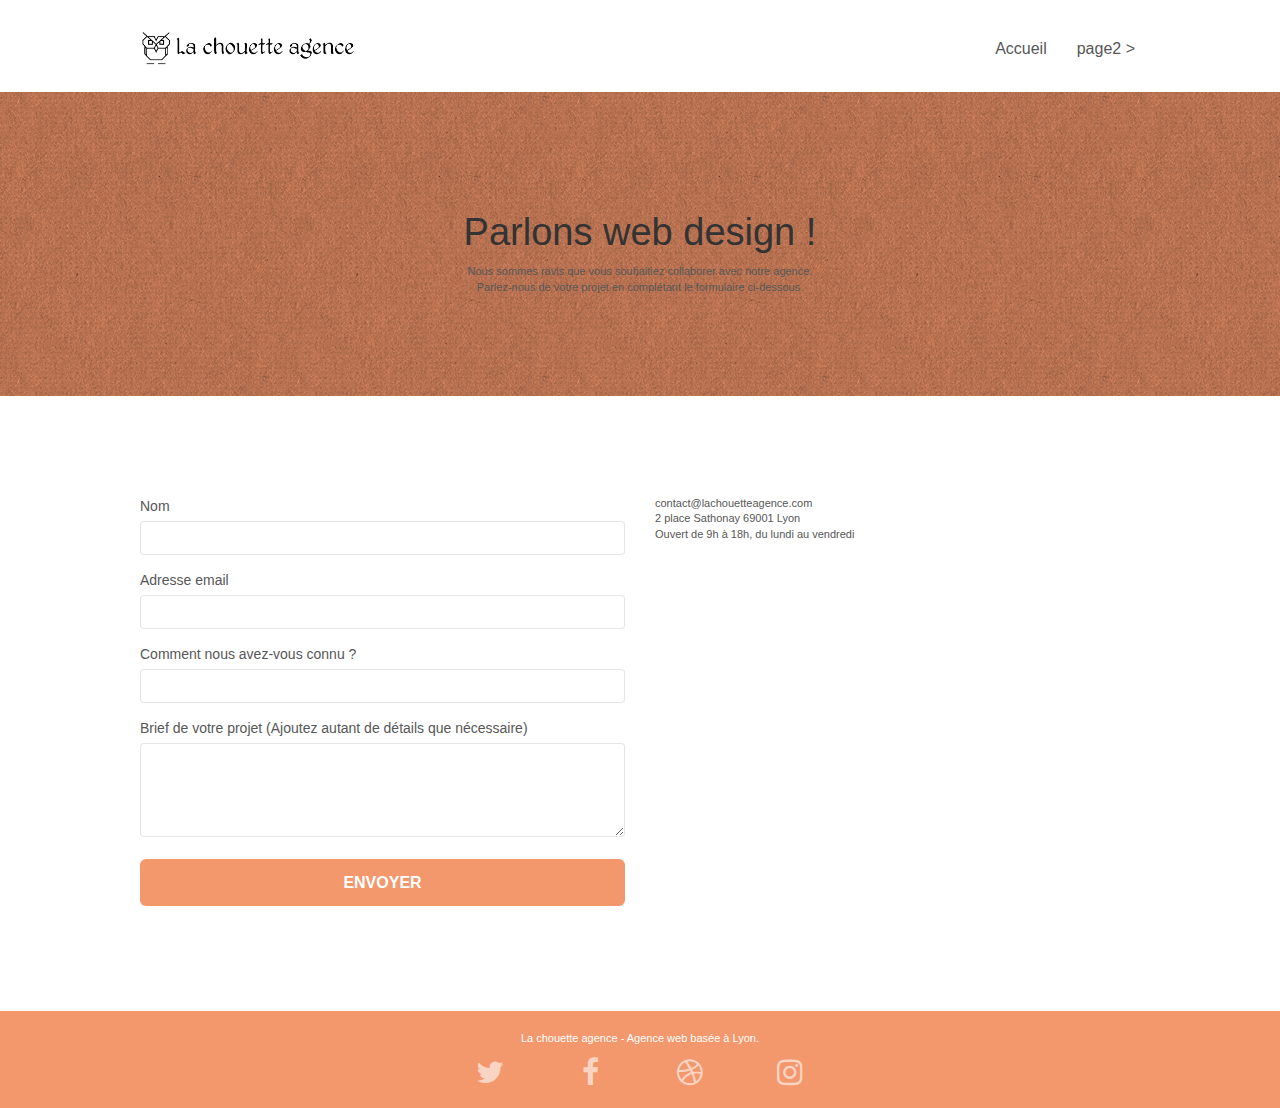
==== commit 139e8e57: "Modif liens et script du head" ====
--- a/page2.html
+++ b/page2.html
@@ -10,14 +10,14 @@
     />
     <link rel="shortcut icon" type="image/png" href="favicon.jpg" />
 
-    <link rel="stylesheet" type="text/css" href="./css/bootstrap.min.css" />
+    <link rel="stylesheet" type="text/css" href="./css/bootstrap.css" />
     <link rel="stylesheet" type="text/css" href="style.css" />
-    <link rel="stylesheet" type="text/css" href="./css/font-awesome.min.css" />
-    <link rel="stylesheet" type="text/css" href="./css/et-line.min.css" />
-
-    <script src="./js/jquery-2.1.0.min.js"></script>
-    <script src="./js/bootstrap.min.js"></script>
-    <script src="./js/blocs.min.js"></script>
+    <link rel="stylesheet" type="text/css" href="./css/font-awesome.css" />
+    <link rel="stylesheet" type="text/css" href="./css/et-line.css" />
+
+    <script src="./js/jquery-2.1.0.js"></script>
+    <script src="./js/bootstrap.js"></script>
+    <script src="./js/blocs.js"></script>
     <script src="./js/jqBootstrapValidation.js"></script>
     <script src="./js/formHandler.js"></script>
     <title>page2</title>
@@ -111,16 +111,13 @@
                     class="form-control"
                     type="email"
                     required
-                  />
-                </div>
-                <div class="form-group">
-                  <label> Comment nous avez-vous connu ? </label>
-                  <input
-                    class="form-control"
-                    type="email"
                     required
                     id="input_504"
                   />
+                </div>
+                <div class="form-group">
+                  <label> Comment nous avez-vous connu ? </label>
+                  <input class="form-control" />
                 </div>
                 <div class="form-group">
                   <label>
--- a/css/et-line.css
+++ b/css/et-line.css
@@ -0,0 +1,519 @@
+@font-face {
+    font-family: et-line;
+    src: url(../fonts/et-line.eot);
+    src: url(../fonts/et-line.eot?#iefix) format('embedded-opentype'), url(../fonts/et-line.woff) format('woff'), url(../fonts/et-line.ttf) format('truetype'), url(../fonts/et-line.svg#et-line) format('svg');
+    font-weight: 400;
+    font-style: normal
+}
+
+.et-icon-adjustments,
+.et-icon-alarmclock,
+.et-icon-anchor,
+.et-icon-aperture,
+.et-icon-attachment,
+.et-icon-bargraph,
+.et-icon-basket,
+.et-icon-beaker,
+.et-icon-bike,
+.et-icon-book-open,
+.et-icon-briefcase,
+.et-icon-browser,
+.et-icon-calendar,
+.et-icon-camera,
+.et-icon-caution,
+.et-icon-chat,
+.et-icon-circle-compass,
+.et-icon-clipboard,
+.et-icon-clock,
+.et-icon-cloud,
+.et-icon-compass,
+.et-icon-desktop,
+.et-icon-dial,
+.et-icon-document,
+.et-icon-documents,
+.et-icon-download,
+.et-icon-dribbble,
+.et-icon-edit,
+.et-icon-envelope,
+.et-icon-expand,
+.et-icon-facebook,
+.et-icon-flag,
+.et-icon-focus,
+.et-icon-gears,
+.et-icon-genius,
+.et-icon-gift,
+.et-icon-global,
+.et-icon-globe,
+.et-icon-googleplus,
+.et-icon-grid,
+.et-icon-happy,
+.et-icon-hazardous,
+.et-icon-heart,
+.et-icon-hotairballoon,
+.et-icon-hourglass,
+.et-icon-key,
+.et-icon-laptop,
+.et-icon-layers,
+.et-icon-lifesaver,
+.et-icon-lightbulb,
+.et-icon-linegraph,
+.et-icon-linkedin,
+.et-icon-lock,
+.et-icon-magnifying-glass,
+.et-icon-map,
+.et-icon-map-pin,
+.et-icon-megaphone,
+.et-icon-mic,
+.et-icon-mobile,
+.et-icon-newspaper,
+.et-icon-notebook,
+.et-icon-paintbrush,
+.et-icon-paperclip,
+.et-icon-pencil,
+.et-icon-phone,
+.et-icon-picture,
+.et-icon-pictures,
+.et-icon-piechart,
+.et-icon-presentation,
+.et-icon-pricetags,
+.et-icon-printer,
+.et-icon-profile-female,
+.et-icon-profile-male,
+.et-icon-puzzle,
+.et-icon-quote,
+.et-icon-recycle,
+.et-icon-refresh,
+.et-icon-ribbon,
+.et-icon-rss,
+.et-icon-sad,
+.et-icon-scissors,
+.et-icon-scope,
+.et-icon-search,
+.et-icon-shield,
+.et-icon-speedometer,
+.et-icon-strategy,
+.et-icon-streetsign,
+.et-icon-tablet,
+.et-icon-target,
+.et-icon-telescope,
+.et-icon-toolbox,
+.et-icon-tools,
+.et-icon-tools-2,
+.et-icon-trophy,
+.et-icon-tumblr,
+.et-icon-twitter,
+.et-icon-upload,
+.et-icon-video,
+.et-icon-wallet,
+.et-icon-wine {
+    font-family: et-line;
+    speak: none;
+    font-style: normal;
+    font-weight: 400;
+    font-variant: normal;
+    text-transform: none;
+    line-height: 1;
+    -webkit-font-smoothing: antialiased;
+    -moz-osx-font-smoothing: grayscale;
+    display: inline-block
+}
+
+.et-icon-mobile:before {
+    content: "\e000"
+}
+
+.et-icon-laptop:before {
+    content: "\e001"
+}
+
+.et-icon-desktop:before {
+    content: "\e002"
+}
+
+.et-icon-tablet:before {
+    content: "\e003"
+}
+
+.et-icon-phone:before {
+    content: "\e004"
+}
+
+.et-icon-document:before {
+    content: "\e005"
+}
+
+.et-icon-documents:before {
+    content: "\e006"
+}
+
+.et-icon-search:before {
+    content: "\e007"
+}
+
+.et-icon-clipboard:before {
+    content: "\e008"
+}
+
+.et-icon-newspaper:before {
+    content: "\e009"
+}
+
+.et-icon-notebook:before {
+    content: "\e00a"
+}
+
+.et-icon-book-open:before {
+    content: "\e00b"
+}
+
+.et-icon-browser:before {
+    content: "\e00c"
+}
+
+.et-icon-calendar:before {
+    content: "\e00d"
+}
+
+.et-icon-presentation:before {
+    content: "\e00e"
+}
+
+.et-icon-picture:before {
+    content: "\e00f"
+}
+
+.et-icon-pictures:before {
+    content: "\e010"
+}
+
+.et-icon-video:before {
+    content: "\e011"
+}
+
+.et-icon-camera:before {
+    content: "\e012"
+}
+
+.et-icon-printer:before {
+    content: "\e013"
+}
+
+.et-icon-toolbox:before {
+    content: "\e014"
+}
+
+.et-icon-briefcase:before {
+    content: "\e015"
+}
+
+.et-icon-wallet:before {
+    content: "\e016"
+}
+
+.et-icon-gift:before {
+    content: "\e017"
+}
+
+.et-icon-bargraph:before {
+    content: "\e018"
+}
+
+.et-icon-grid:before {
+    content: "\e019"
+}
+
+.et-icon-expand:before {
+    content: "\e01a"
+}
+
+.et-icon-focus:before {
+    content: "\e01b"
+}
+
+.et-icon-edit:before {
+    content: "\e01c"
+}
+
+.et-icon-adjustments:before {
+    content: "\e01d"
+}
+
+.et-icon-ribbon:before {
+    content: "\e01e"
+}
+
+.et-icon-hourglass:before {
+    content: "\e01f"
+}
+
+.et-icon-lock:before {
+    content: "\e020"
+}
+
+.et-icon-megaphone:before {
+    content: "\e021"
+}
+
+.et-icon-shield:before {
+    content: "\e022"
+}
+
+.et-icon-trophy:before {
+    content: "\e023"
+}
+
+.et-icon-flag:before {
+    content: "\e024"
+}
+
+.et-icon-map:before {
+    content: "\e025"
+}
+
+.et-icon-puzzle:before {
+    content: "\e026"
+}
+
+.et-icon-basket:before {
+    content: "\e027"
+}
+
+.et-icon-envelope:before {
+    content: "\e028"
+}
+
+.et-icon-streetsign:before {
+    content: "\e029"
+}
+
+.et-icon-telescope:before {
+    content: "\e02a"
+}
+
+.et-icon-gears:before {
+    content: "\e02b"
+}
+
+.et-icon-key:before {
+    content: "\e02c"
+}
+
+.et-icon-paperclip:before {
+    content: "\e02d"
+}
+
+.et-icon-attachment:before {
+    content: "\e02e"
+}
+
+.et-icon-pricetags:before {
+    content: "\e02f"
+}
+
+.et-icon-lightbulb:before {
+    content: "\e030"
+}
+
+.et-icon-layers:before {
+    content: "\e031"
+}
+
+.et-icon-pencil:before {
+    content: "\e032"
+}
+
+.et-icon-tools:before {
+    content: "\e033"
+}
+
+.et-icon-tools-2:before {
+    content: "\e034"
+}
+
+.et-icon-scissors:before {
+    content: "\e035"
+}
+
+.et-icon-paintbrush:before {
+    content: "\e036"
+}
+
+.et-icon-magnifying-glass:before {
+    content: "\e037"
+}
+
+.et-icon-circle-compass:before {
+    content: "\e038"
+}
+
+.et-icon-linegraph:before {
+    content: "\e039"
+}
+
+.et-icon-mic:before {
+    content: "\e03a"
+}
+
+.et-icon-strategy:before {
+    content: "\e03b"
+}
+
+.et-icon-beaker:before {
+    content: "\e03c"
+}
+
+.et-icon-caution:before {
+    content: "\e03d"
+}
+
+.et-icon-recycle:before {
+    content: "\e03e"
+}
+
+.et-icon-anchor:before {
+    content: "\e03f"
+}
+
+.et-icon-profile-male:before {
+    content: "\e040"
+}
+
+.et-icon-profile-female:before {
+    content: "\e041"
+}
+
+.et-icon-bike:before {
+    content: "\e042"
+}
+
+.et-icon-wine:before {
+    content: "\e043"
+}
+
+.et-icon-hotairballoon:before {
+    content: "\e044"
+}
+
+.et-icon-globe:before {
+    content: "\e045"
+}
+
+.et-icon-genius:before {
+    content: "\e046"
+}
+
+.et-icon-map-pin:before {
+    content: "\e047"
+}
+
+.et-icon-dial:before {
+    content: "\e048"
+}
+
+.et-icon-chat:before {
+    content: "\e049"
+}
+
+.et-icon-heart:before {
+    content: "\e04a"
+}
+
+.et-icon-cloud:before {
+    content: "\e04b"
+}
+
+.et-icon-upload:before {
+    content: "\e04c"
+}
+
+.et-icon-download:before {
+    content: "\e04d"
+}
+
+.et-icon-target:before {
+    content: "\e04e"
+}
+
+.et-icon-hazardous:before {
+    content: "\e04f"
+}
+
+.et-icon-piechart:before {
+    content: "\e050"
+}
+
+.et-icon-speedometer:before {
+    content: "\e051"
+}
+
+.et-icon-global:before {
+    content: "\e052"
+}
+
+.et-icon-compass:before {
+    content: "\e053"
+}
+
+.et-icon-lifesaver:before {
+    content: "\e054"
+}
+
+.et-icon-clock:before {
+    content: "\e055"
+}
+
+.et-icon-aperture:before {
+    content: "\e056"
+}
+
+.et-icon-quote:before {
+    content: "\e057"
+}
+
+.et-icon-scope:before {
+    content: "\e058"
+}
+
+.et-icon-alarmclock:before {
+    content: "\e059"
+}
+
+.et-icon-refresh:before {
+    content: "\e05a"
+}
+
+.et-icon-happy:before {
+    content: "\e05b"
+}
+
+.et-icon-sad:before {
+    content: "\e05c"
+}
+
+.et-icon-facebook:before {
+    content: "\e05d"
+}
+
+.et-icon-twitter:before {
+    content: "\e05e"
+}
+
+.et-icon-googleplus:before {
+    content: "\e05f"
+}
+
+.et-icon-rss:before {
+    content: "\e060"
+}
+
+.et-icon-tumblr:before {
+    content: "\e061"
+}
+
+.et-icon-linkedin:before {
+    content: "\e062"
+}
+
+.et-icon-dribbble:before {
+    content: "\e063"
+}